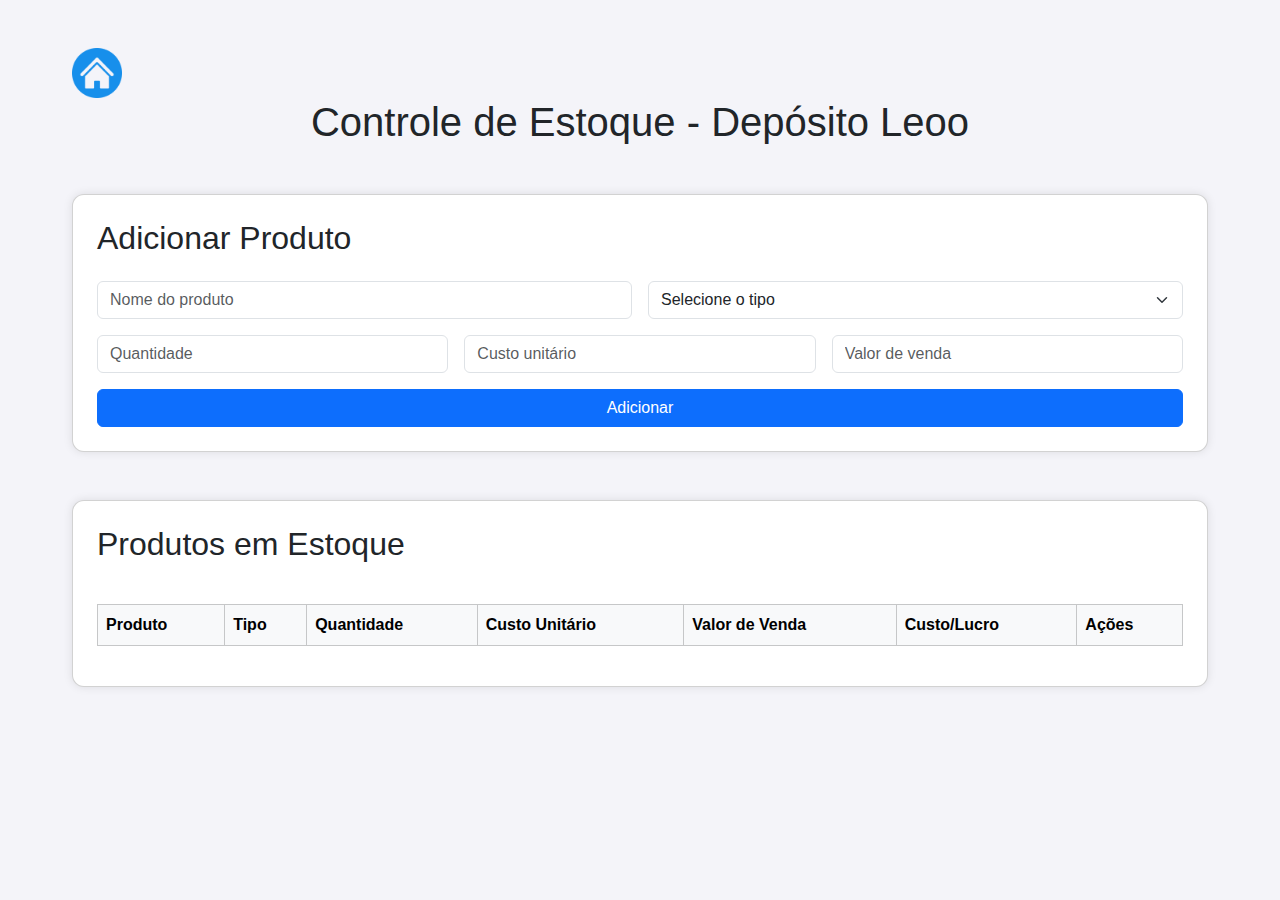
==== pages/controle.html @ 220965fb "new dashboard, refactor js and css" ====
<!DOCTYPE html>
<html lang="pt-br">
<head>
  <meta charset="UTF-8">
  <meta name="viewport" content="width=device-width, initial-scale=1.0">
  <title>Controle de Estoque</title>
  <link rel="stylesheet" href="https://cdn.jsdelivr.net/npm/bootstrap@5.3.0/dist/css/bootstrap.min.css">
  <link rel="stylesheet" href="../css/cadastro.css">
  <script src="../script/cadastro.js" defer></script>
</head>
<body>
  <main class="container py-5">
    <a href="../index.html">
        <img src="../img/botao-home.png" alt="" width="50rem" padding-top="0.625rem">
    </a>
    <h1 class="text-center mb-5">Controle de Estoque - Depósito Leoo</h1>

    <!-- Formulário -->
    <div class="card p-4 mb-5">
      <h2 class="mb-4">Adicionar Produto</h2>
      <form id="formProduto" class="row g-3">
        <div class="col-md-6">
          <input type="text" class="form-control" id="nome" placeholder="Nome do produto" required>
        </div>
        <div class="col-md-6">
          <select id="tipo" class="form-select" required>
            <option value="">Selecione o tipo</option>
            <option value="Cabos e fios">Cabos e fios</option>
            <option value="Disjuntores">Disjuntores</option>
            <option value="Tomadas">Tomadas</option>
            <option value="Lâmpadas e Luminárias">Lâmpadas e Luminárias</option>
            <option value="Interruptores">Interruptores</option>
            <option value="Eletrodutos">Eletrodutos</option>
            <option value="Quadro de distribuição">Quadro de distribuição</option>
            <option value="Outros">Outros</option>
          </select>
        </div>
        <div class="col-md-4">
          <input type="number" class="form-control" id="quantidade" placeholder="Quantidade" required>
        </div>
        <div class="col-md-4">
          <input type="number" step="0.01" class="form-control" id="custo" placeholder="Custo unitário" required>
        </div>
        <div class="col-md-4">
          <input type="number" step="0.01" class="form-control" id="venda" placeholder="Valor de venda" required>
        </div>
        <div class="col-12">
          <button type="submit" class="btn btn-primary w-100">Adicionar</button>
        </div>
      </form>
    </div>

    <!-- Tabela -->
    <div class="card p-4">
      <h2 class="mb-4">Produtos em Estoque</h2>
      <div class="table-responsive">
        <table class="table table-bordered">
          <thead class="table-light">
            <tr>
              <th>Produto</th>
              <th>Tipo</th>
              <th>Quantidade</th>
              <th>Custo Unitário</th>
              <th>Valor de Venda</th>
              <th>Custo/Lucro</th>
              <th>Ações</th>
            </tr>
          </thead>
          <tbody id="tabelaEstoque"></tbody>
        </table>
      </div>
    </div>
  </main>
</body>
</html>
---- css/cadastro.css ----
*{
    box-sizing: border-box;
    margin: 0;
    padding: 0;
}

body {
    font-family: 'Segoe UI', Tahoma, Geneva, Verdana, sans-serif;
    background-color: #f4f4f9;
    margin: 0;
    padding: 0;
  }
  
  .container {
    max-width: 1200px;
    margin: auto;
    padding: 2rem;
  }
  
  .header {
    text-align: center;
    margin-bottom: 2rem;
  }
  
  .card {
    background: white;
    border-radius: 12px;
    padding: 2rem;
    box-shadow: 0 0 10px rgba(0, 0, 0, 0.1);
    margin-bottom: 2rem;
  }
  
  form.grid {
    display: grid;
    grid-template-columns: repeat(auto-fit, minmax(220px, 1fr));
    gap: 1rem;
  }
  
  input, select, button {
    padding: 0.75rem;
    border: 1px solid #ccc;
    border-radius: 8px;
  }
  
  button {
    background-color: #2563eb;
    color: white;
    cursor: pointer;
    transition: 0.3s;
  }
  
  button:hover {
    background-color: #1d4ed8;
  }
  
  .table-container {
    overflow-x: auto;
  }
  
  table {
    width: 100%;
    border-collapse: collapse;
    margin-top: 1rem;
  }
  
  th, td {
    padding: 0.75rem;
    border-bottom: 1px solid #ddd;
    text-align: left;
  }
  
  th {
    background-color: #e5e7eb;
  }
  
  .actions button {
    background-color: #ef4444;
    padding: 0.4rem 0.8rem;
    margin: 0 0.2rem;
  }
  
  .actions button:hover {
    background-color: #dc2626;
  }
  
  @media (max-width: 600px) {
    .grid {
      grid-template-columns: 1fr !important;
    }
  }
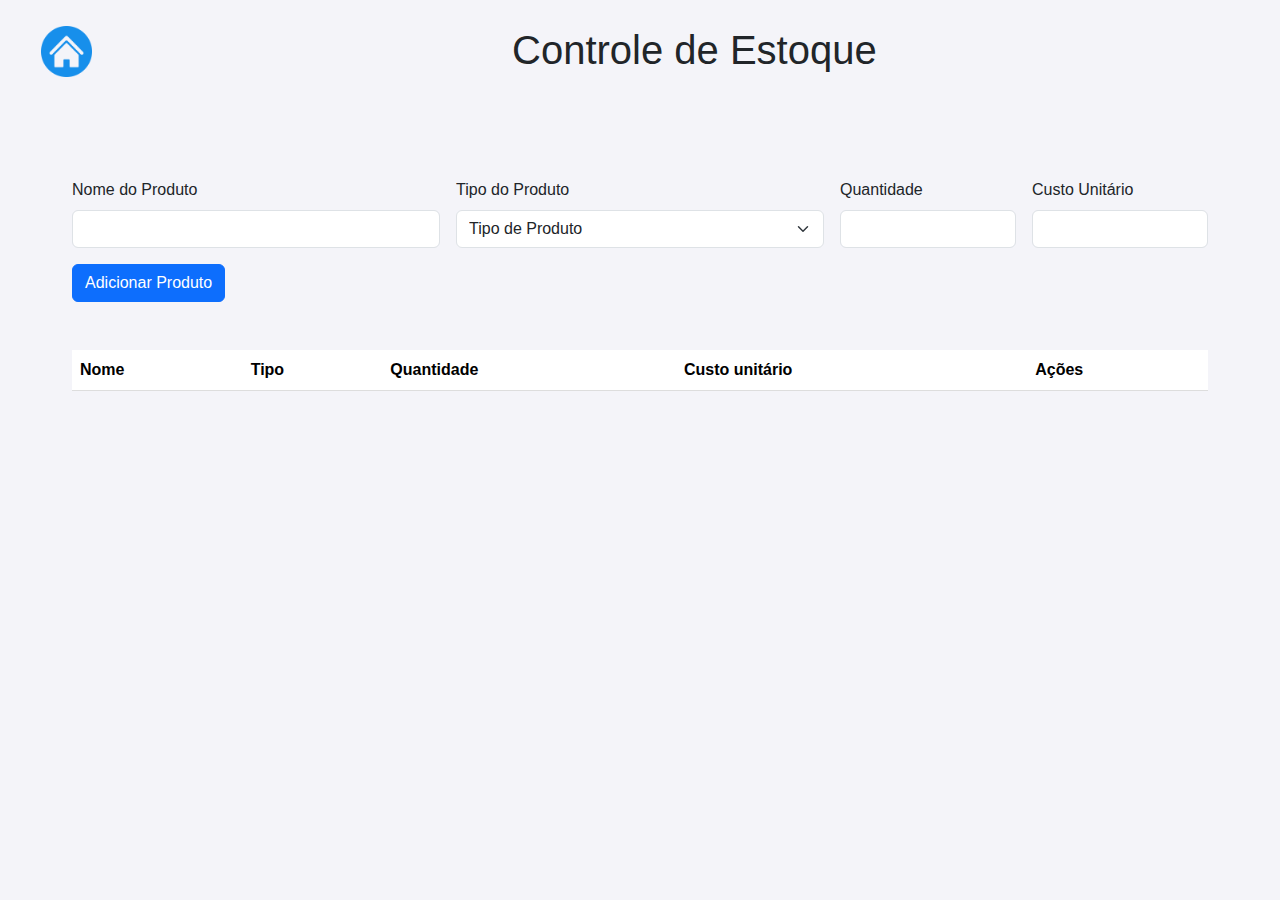
==== commit 7a6de24f: "grafico inserido e alguns itens arrumados" ====
--- a/pages/controle.html
+++ b/pages/controle.html
@@ -1,75 +1,131 @@
 <!DOCTYPE html>
 <html lang="pt-br">
 <head>
-  <meta charset="UTF-8">
-  <meta name="viewport" content="width=device-width, initial-scale=1.0">
-  <title>Controle de Estoque</title>
-  <link rel="stylesheet" href="https://cdn.jsdelivr.net/npm/bootstrap@5.3.0/dist/css/bootstrap.min.css">
+  <meta charset="UTF-8" />
+  <meta name="viewport" content="width=device-width, initial-scale=1.0" />
+  <title>Controle de Estoque - Depósito Leoo</title>
+  <link href="https://cdn.jsdelivr.net/npm/bootstrap@5.3.0/dist/css/bootstrap.min.css" rel="stylesheet">
   <link rel="stylesheet" href="../css/cadastro.css">
-  <script src="../script/cadastro.js" defer></script>
 </head>
 <body>
-  <main class="container py-5">
+  <div class="home">
     <a href="../index.html">
-        <img src="../img/botao-home.png" alt="" width="50rem" padding-top="0.625rem">
+      <img src="../img/botao-home.png" alt="botão home" width="10%" class="btn-home">
     </a>
-    <h1 class="text-center mb-5">Controle de Estoque - Depósito Leoo</h1>
+    <h1 class="mb-4">Controle de Estoque</h1>
+  </div>
+  <div class="container mt-5">
+    <form id="formProduto" class="row g-3">
+      <div class="col-md-4">
+        <label for="nome" class="form-label">Nome do Produto</label>
+        <input type="text" class="form-control" id="nome" required>
+      </div>
+      <div class="col-md-4">
+        <label for="tipo" class="form-label">Tipo do Produto</label>
+        <select class="form-select" id="tipo" required>
+         <option value="">Tipo de Produto</option>
+          <option>Cabos e fios</option>
+          <option>Disjuntores</option>
+          <option>Tomadas</option>
+          <option>Lâmpadas, lustres e luminárias</option>
+          <option>Interruptor</option>
+          <option>Eletrodutos ou tubos</option>
+          <option>Quadro de distribuição</option>
+          <option>Outros componentes</option>
+          <option>Bandejas elétricas</option>
+          <option>Caixas de medidores</option>
+          <option>Caixas de passagem</option>
+          <option>Fixadores para cabos</option>
+          <option>Eletrocalhas</option>
+          <option>Suportes</option>
+          <option>Leitos elétricos</option>
+          <option>Ferramentas</option>
+          <option>Chaves de fenda e alicates com isolação</option>
+          <option>Jogo de chaves combinadas</option>
+          <option>Nível bolha</option>
+          <option>Trena</option>
+          <option>Arco e serra</option>
+          <option>Alicate amperímetro</option>
+          <option>Furadeira/parafusadeira</option>
+        </select>
+      </div>
+      <div class="col-md-2">
+        <label for="quantidade" class="form-label">Quantidade</label>
+        <input type="number" class="form-control" id="quantidade" required>
+      </div>
+      <div class="col-md-2">
+        <label for="custo" class="form-label">Custo Unitário</label>
+        <input type="number" class="form-control" id="custo" step="0.01" required>
+      </div>
+      <div class="col-12">
+        <button type="submit" class="btn btn-primary">Adicionar Produto</button>
+      </div>
+    </form>
 
-    <!-- Formulário -->
-    <div class="card p-4 mb-5">
-      <h2 class="mb-4">Adicionar Produto</h2>
-      <form id="formProduto" class="row g-3">
-        <div class="col-md-6">
-          <input type="text" class="form-control" id="nome" placeholder="Nome do produto" required>
+    <table class="table table-striped mt-5">
+      <thead>
+        <tr>
+          <th>Nome</th>
+          <th>Tipo</th>
+          <th>Quantidade</th>
+          <th>Custo unitário</th>
+          <th>Ações</th>
+        </tr>
+      </thead>
+      <tbody id="tabelaEstoque"></tbody>
+    </table>
+  </div>
+
+  <!-- Modal Venda -->
+  <div class="modal fade" id="modalVenda" tabindex="-1" aria-hidden="true">
+    <div class="modal-dialog">
+      <div class="modal-content">
+        <div class="modal-header">
+          <h5 class="modal-title">Registrar Venda</h5>
+          <button type="button" class="btn-close" data-bs-dismiss="modal" aria-label="Fechar"></button>
         </div>
-        <div class="col-md-6">
-          <select id="tipo" class="form-select" required>
-            <option value="">Selecione o tipo</option>
-            <option value="Cabos e fios">Cabos e fios</option>
-            <option value="Disjuntores">Disjuntores</option>
-            <option value="Tomadas">Tomadas</option>
-            <option value="Lâmpadas e Luminárias">Lâmpadas e Luminárias</option>
-            <option value="Interruptores">Interruptores</option>
-            <option value="Eletrodutos">Eletrodutos</option>
-            <option value="Quadro de distribuição">Quadro de distribuição</option>
-            <option value="Outros">Outros</option>
-          </select>
+        <div class="modal-body">
+          <form id="formVenda">
+            <input type="hidden" id="vendaIndex">
+            <div class="mb-3">
+              <label for="quantidadeVenda" class="form-label">Quantidade</label>
+              <input type="number" id="quantidadeVenda" class="form-control" required>
+            </div>
+            <div class="mb-3">
+              <label for="valorVenda" class="form-label">Valor unitário da venda</label>
+              <input type="number" id="valorVenda" class="form-control" step="0.01" required>
+            </div>
+            <button type="submit" class="btn btn-success">Confirmar Venda</button>
+          </form>
         </div>
-        <div class="col-md-4">
-          <input type="number" class="form-control" id="quantidade" placeholder="Quantidade" required>
-        </div>
-        <div class="col-md-4">
-          <input type="number" step="0.01" class="form-control" id="custo" placeholder="Custo unitário" required>
-        </div>
-        <div class="col-md-4">
-          <input type="number" step="0.01" class="form-control" id="venda" placeholder="Valor de venda" required>
-        </div>
-        <div class="col-12">
-          <button type="submit" class="btn btn-primary w-100">Adicionar</button>
-        </div>
-      </form>
-    </div>
-
-    <!-- Tabela -->
-    <div class="card p-4">
-      <h2 class="mb-4">Produtos em Estoque</h2>
-      <div class="table-responsive">
-        <table class="table table-bordered">
-          <thead class="table-light">
-            <tr>
-              <th>Produto</th>
-              <th>Tipo</th>
-              <th>Quantidade</th>
-              <th>Custo Unitário</th>
-              <th>Valor de Venda</th>
-              <th>Custo/Lucro</th>
-              <th>Ações</th>
-            </tr>
-          </thead>
-          <tbody id="tabelaEstoque"></tbody>
-        </table>
       </div>
     </div>
-  </main>
+  </div>
+
+   <!-- Modal para reposição de estoque -->
+   <div class="modal fade" id="modalReposicao" tabindex="-1" aria-labelledby="modalReposicaoLabel" aria-hidden="true">
+    <div class="modal-dialog">
+        <div class="modal-content">
+            <div class="modal-header">
+                <h5 class="modal-title" id="modalReposicaoLabel">Reposição de Estoque</h5>
+                <button type="button" class="btn-close" data-bs-dismiss="modal" aria-label="Close"></button>
+            </div>
+            <div class="modal-body">
+                <form id="formReposicao">
+                    <input type="hidden" id="reposicaoIndex">
+                    <div class="mb-3">
+                        <label for="quantidadeReposicao" class="form-label">Quantidade de Reposição</label>
+                        <input type="number" class="form-control" id="quantidadeReposicao" required>
+                    </div>
+                    <button type="submit" class="btn btn-success">Repor Estoque</button>
+                </form>
+            </div>
+        </div>
+    </div>
+</div>
+</div>
+
+  <script src="https://cdn.jsdelivr.net/npm/bootstrap@5.3.0/dist/js/bootstrap.bundle.min.js"></script>
+  <script src="../script/cadastro.js"></script>
 </body>
 </html>
--- a/css/cadastro.css
+++ b/css/cadastro.css
@@ -4,7 +4,19 @@
     padding: 0;
 }
 
+.home{
+  width: 100%;
+  display: flex;
+  margin-top: 2%;
+}
+
+.btn-home{
+  margin-left: 8%;
+  
+}
+
 body {
+
     font-family: 'Segoe UI', Tahoma, Geneva, Verdana, sans-serif;
     background-color: #f4f4f9;
     margin: 0;
